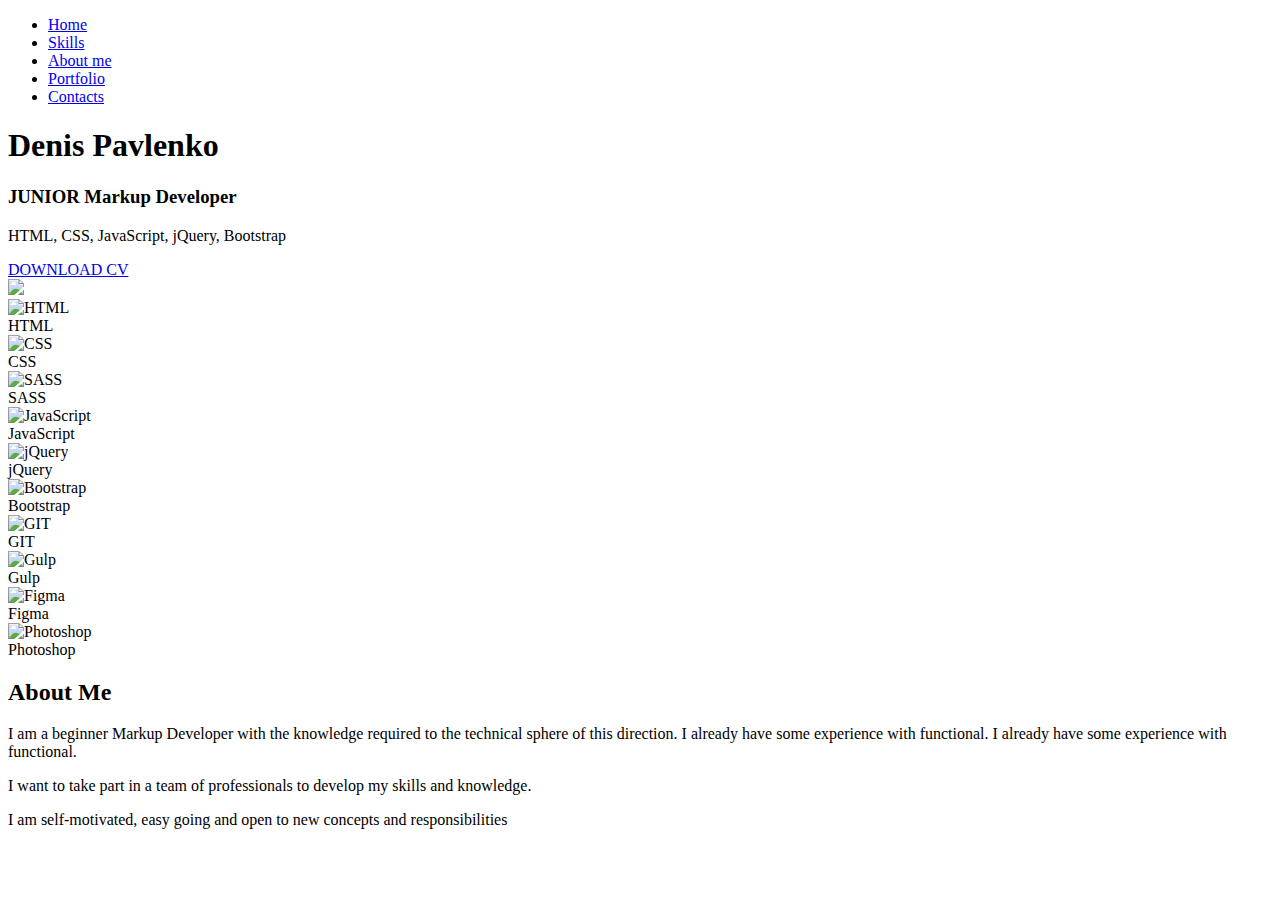
==== my-cv/index.html @ 824052bf "added new folder my-cv3" ====
<!DOCTYPE html>
<html lang="en">

<head>
   <meta charset="UTF-8">
   <link rel="icon" href="#">
   <meta http-equiv="X-UA-Compatible" content="IE=edge">
   <meta name="viewport" content="width=device-width, initial-scale=1.0">
   <title>Denis Pavlenko</title>
</head>

<body>
   <header id="top" class="header">
      <nav class="header__menu">
         <ul class="header__menu_list">
            <li class="header__menu_item">
               <a href="#top" class="header__menu_link">
                  Home
               </a>
            </li>

            <li class="header__menu_item">
               <a href="#skills" class="header__menu_link">
                  Skills
               </a>
            </li>

            <li class="header__menu_item">
               <a href="#about" class="header__menu_link">
                  About me
               </a>
            </li>

            <li class="header__menu_item">
               <a href="#portfolio" class="header__menu_link">
                  Portfolio
               </a>
            </li>

            <li class="header__menu_item">
               <a href="#contact" class="header__menu_link">
                  Contacts
               </a>
            </li>
         </ul>
      </nav>
   </header>

   <main>
      <section class="wrapper__hero">
         <div class="container">
            <div class="hero">
               <div class="hero__left-column">
                  <h1>Denis Pavlenko</h1>

                  <h3 class="hero__left-column_text">
                     JUNIOR Markup Developer
                  </h3>

                  <p class="hero__left-column_skills">
                     HTML, CSS, JavaScript, jQuery, Bootstrap
                  </p>

                  <a class="btn__donwload" href="#" download="CV_Denis_Pavlenko" target="_blank">
                     DOWNLOAD CV
                  </a>
               </div>

               <div class="hero__right-column">
                  <img src="./img/hero/hero.png">
               </div>
            </div>
         </div>
      </section>

      <section id="skills" class="skills container">
         <div class="skills__row">
            <div class="skills__row_box">
               <div>
                  <img src="./img/skils/html.png" alt="HTML">
               </div>

               <span>HTML</span>
            </div>

            <div class="skills__row_box">
               <div>
                  <img src="./img/skils/css.png" alt="CSS">
               </div>

               <span>CSS</span>
            </div>

            <div class="skills__row_box">
               <div>
                  <img src="./img/skils/sass.png" alt="SASS">
               </div>

               <span>SASS</span>
            </div>

            <div class="skills__row_box">
               <div>
                  <img src="./img/skils/js.png" alt="JavaScript">
               </div>

               <span>JavaScript</span>
            </div>

            <div class="skills__row_box">
               <div>
                  <img src="./img/skils/jQuery.png" alt="jQuery">
               </div>

               <span>jQuery</span>
            </div>

            <div class="skills__row_box">
               <div>
                  <img src="./img/skils/bootstrap.png" alt="Bootstrap">
               </div>

               <span>Bootstrap</span>
            </div>

            <div class="skills__row_box">
               <div>
                  <img src="./img/skils/git.png" alt="GIT">
               </div>

               <span>GIT</span>
            </div>

            <div class="skills__row_box">
               <div>
                  <img src="./img/skils/gulp.png" alt="Gulp">
               </div>

               <span>Gulp</span>
            </div>

            <div class="skills__row_box">
               <div>
                  <img src="./img/skils/figma.png" alt="Figma">
               </div>

               <span>Figma</span>
            </div>

            <div class="skills__row_box">
               <div>
                  <img src="./img/skils/photoshop.png" alt="Photoshop">
               </div>

               <span>Photoshop</span>
            </div>
         </div>
      </section>

      <section id="about" class="about container">
         <div class="about__wrapper">
               <div class="about__box">
                  <h2 class="about__box_title">
                     <span class="about__box_title">About Me</span>
                  </h2>

                  <p>
                     I am a beginner Markup Developer with the knowledge
                     required to the technical sphere of this direction. I already
                     have some experience with functional. I already have some experience with functional.
                  </p>

                  <p>
                     I want to take part in a team of professionals to develop my
                     skills and knowledge.
                  </p>

                  <p>
                     I am self-motivated, easy going and open to new concepts
                     and responsibilities
                  </p>
               </div>
         </div>
      </section>
   </main>
</body>
</html>
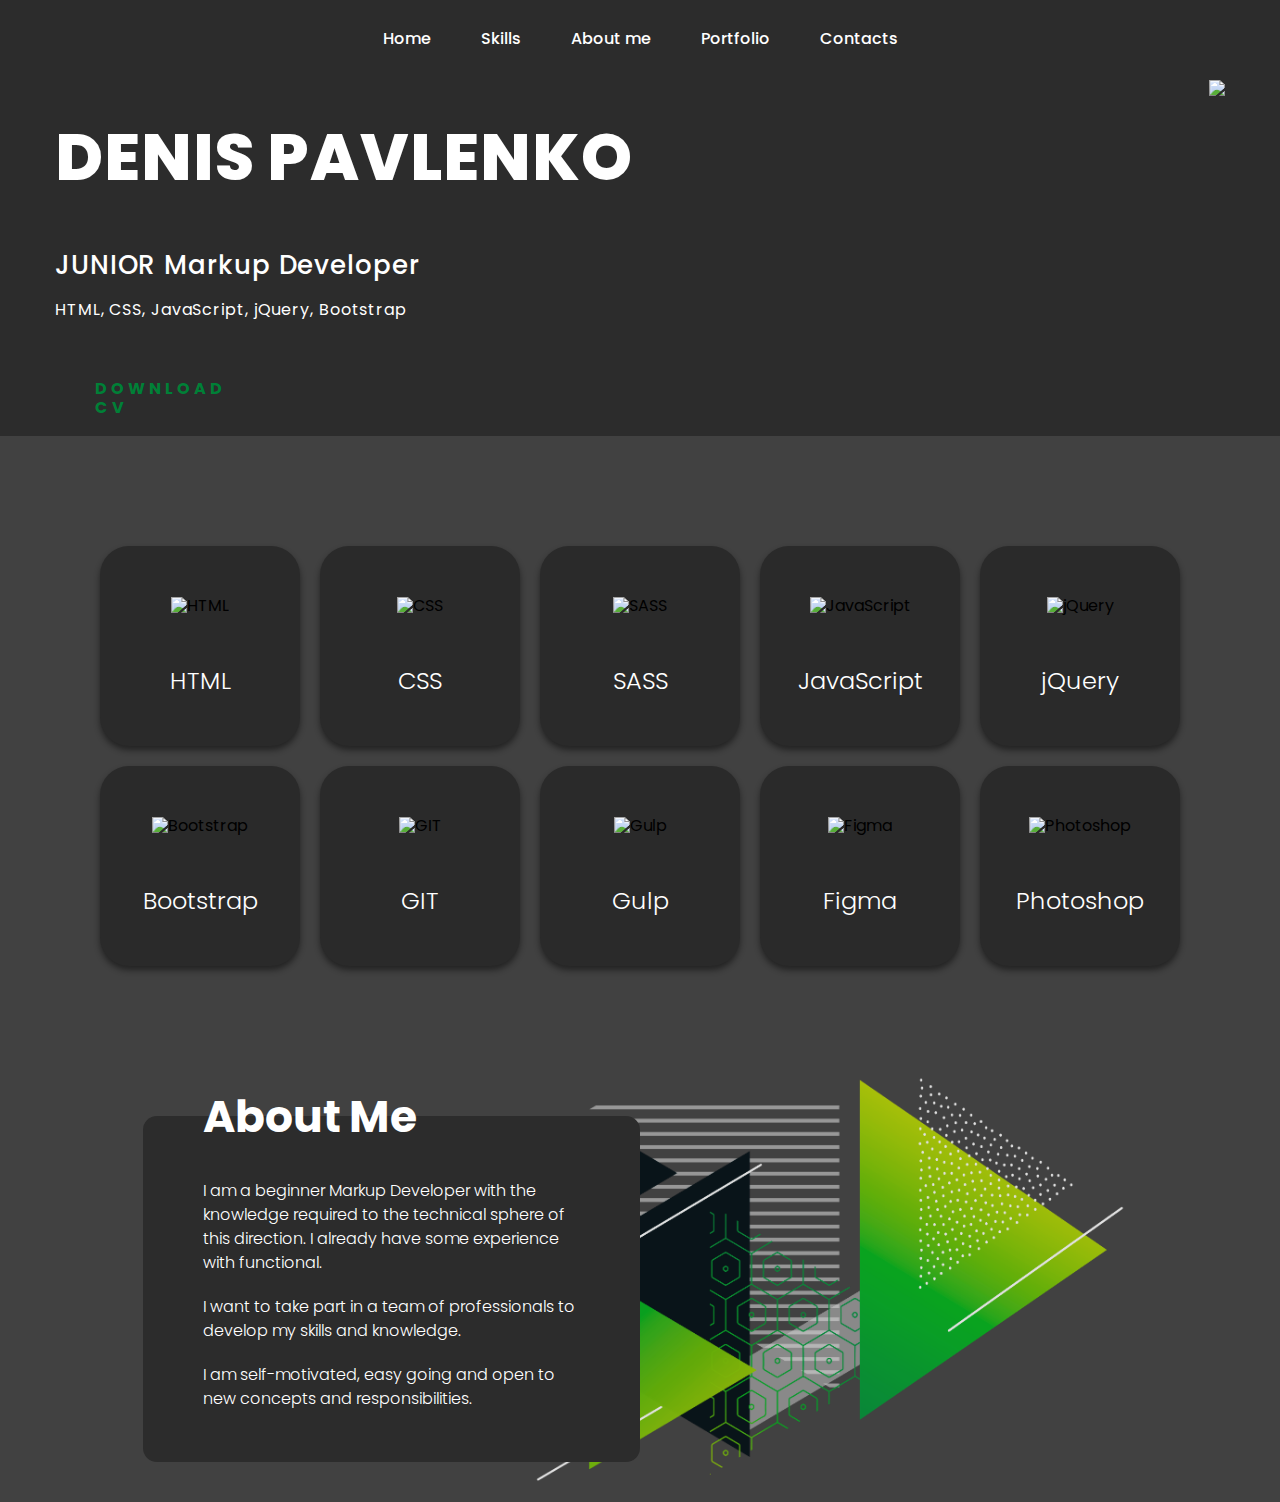
==== commit e9767cca: "added styles cv" ====
--- a/my-cv/index.html
+++ b/my-cv/index.html
@@ -6,182 +6,198 @@
    <link rel="icon" href="#">
    <meta http-equiv="X-UA-Compatible" content="IE=edge">
    <meta name="viewport" content="width=device-width, initial-scale=1.0">
+   <link type="Image/x-icon" href="./img/icon-dp.png" rel="icon">
    <title>Denis Pavlenko</title>
+   <link rel="stylesheet" href="./style/style.css">
 </head>
 
 <body>
-   <header id="top" class="header">
-      <nav class="header__menu">
-         <ul class="header__menu_list">
-            <li class="header__menu_item">
-               <a href="#top" class="header__menu_link">
-                  Home
-               </a>
-            </li>
-
-            <li class="header__menu_item">
-               <a href="#skills" class="header__menu_link">
-                  Skills
-               </a>
-            </li>
-
-            <li class="header__menu_item">
-               <a href="#about" class="header__menu_link">
-                  About me
-               </a>
-            </li>
-
-            <li class="header__menu_item">
-               <a href="#portfolio" class="header__menu_link">
-                  Portfolio
-               </a>
-            </li>
-
-            <li class="header__menu_item">
-               <a href="#contact" class="header__menu_link">
-                  Contacts
-               </a>
-            </li>
-         </ul>
-      </nav>
-   </header>
+   <section class="header">
+      <div class="container">
+         <header id="top" class="header__wrapper">
+            <nav class="header__menu">
+               <ul class="header__list">
+                  <li class="header__list-item">
+                     <a href="#top">Home</a>
+                  </li>
+
+                  <li class="header__list-item">
+                     <a href="#skills">Skills</a>
+                  </li>
+
+                  <li class="header__list-item">
+                     <a href="#about">About me</a>
+                  </li>
+
+                  <li class="header__list-item">
+                     <a href="#portfolio">Portfolio</a>
+                  </li>
+
+                  <li class="header__list-item">
+                     <a href="#contact">Contacts</a>
+                  </li>
+               </ul>
+            </nav>
+         </header>
+      </div>
+   </section>
 
    <main>
-      <section class="wrapper__hero">
+      <section class="hero">
          <div class="container">
-            <div class="hero">
+            <div class="hero__wrapper">
                <div class="hero__left-column">
-                  <h1>Denis Pavlenko</h1>
-
-                  <h3 class="hero__left-column_text">
-                     JUNIOR Markup Developer
-                  </h3>
-
-                  <p class="hero__left-column_skills">
-                     HTML, CSS, JavaScript, jQuery, Bootstrap
-                  </p>
-
-                  <a class="btn__donwload" href="#" download="CV_Denis_Pavlenko" target="_blank">
-                     DOWNLOAD CV
-                  </a>
+                  <div class="hero__title">
+                     <h1>Denis Pavlenko</h1>
+                  </div>
+                  <div class="hero__subtitle">
+                     <h3>JUNIOR Markup Developer</h3>
+                  </div>
+                  <div class="hero__description">
+                     <p>HTML, CSS, JavaScript, jQuery, Bootstrap</p>
+                  </div>
+                  <div class="donwload">
+                     <a class="btnDonwload" href="#" download="CV_Denis_Pavlenko" target="_blank">
+                        <span></span>
+                        <span></span>
+                        <span></span>
+                        <span></span>
+                        DOWNLOAD CV
+                     </a>
+                  </div>
                </div>
 
                <div class="hero__right-column">
-                  <img src="./img/hero/hero.png">
+                  <div class="hero__img-wrapper">
+                     <img src="./img/hero/hero.png">
+                  </div>
                </div>
             </div>
          </div>
       </section>
 
-      <section id="skills" class="skills container">
-         <div class="skills__row">
-            <div class="skills__row_box">
-               <div>
-                  <img src="./img/skils/html.png" alt="HTML">
-               </div>
-
-               <span>HTML</span>
-            </div>
-
-            <div class="skills__row_box">
-               <div>
-                  <img src="./img/skils/css.png" alt="CSS">
-               </div>
-
-               <span>CSS</span>
-            </div>
-
-            <div class="skills__row_box">
-               <div>
-                  <img src="./img/skils/sass.png" alt="SASS">
-               </div>
-
-               <span>SASS</span>
-            </div>
-
-            <div class="skills__row_box">
-               <div>
-                  <img src="./img/skils/js.png" alt="JavaScript">
-               </div>
-
-               <span>JavaScript</span>
-            </div>
-
-            <div class="skills__row_box">
-               <div>
-                  <img src="./img/skils/jQuery.png" alt="jQuery">
-               </div>
-
-               <span>jQuery</span>
-            </div>
-
-            <div class="skills__row_box">
-               <div>
-                  <img src="./img/skils/bootstrap.png" alt="Bootstrap">
-               </div>
-
-               <span>Bootstrap</span>
-            </div>
-
-            <div class="skills__row_box">
-               <div>
-                  <img src="./img/skils/git.png" alt="GIT">
-               </div>
-
-               <span>GIT</span>
-            </div>
-
-            <div class="skills__row_box">
-               <div>
-                  <img src="./img/skils/gulp.png" alt="Gulp">
-               </div>
-
-               <span>Gulp</span>
-            </div>
-
-            <div class="skills__row_box">
-               <div>
-                  <img src="./img/skils/figma.png" alt="Figma">
-               </div>
-
-               <span>Figma</span>
-            </div>
-
-            <div class="skills__row_box">
-               <div>
-                  <img src="./img/skils/photoshop.png" alt="Photoshop">
-               </div>
-
-               <span>Photoshop</span>
+      <section class="skills" id="skills">
+         <div class="container">
+            <div class="skills__box">
+               <!-- <div class="skills__row"> -->
+               <div class="skills__box-sm">
+                  <div class="slills__img-wrapper">
+                     <img src="./img/skils/html.png" alt="HTML">
+                  </div>
+
+                  <span>HTML</span>
+               </div>
+
+               <div class="skills__box-sm">
+                  <div>
+                     <img src="./img/skils/css.png" alt="CSS">
+                  </div>
+
+                  <span>CSS</span>
+               </div>
+
+               <div class="skills__box-sm">
+                  <div>
+                     <img src="./img/skils/sass.png" alt="SASS">
+                  </div>
+
+                  <span>SASS</span>
+               </div>
+
+               <div class="skills__box-sm">
+                  <div>
+                     <img src="./img/skils/js.png" alt="JavaScript">
+                  </div>
+
+                  <span>JavaScript</span>
+               </div>
+
+               <div class="skills__box-sm">
+                  <div>
+                     <img src="./img/skils/jQuery.png" alt="jQuery">
+                  </div>
+
+                  <span>jQuery</span>
+               </div>
+
+               <div class="skills__box-sm">
+                  <div>
+                     <img src="./img/skils/bootstrap.png" alt="Bootstrap">
+                  </div>
+
+                  <span>Bootstrap</span>
+               </div>
+
+               <div class="skills__box-sm">
+                  <div>
+                     <img src="./img/skils/git.png" alt="GIT">
+                  </div>
+
+                  <span>GIT</span>
+               </div>
+
+               <div class="skills__box-sm">
+                  <div>
+                     <img src="./img/skils/gulp.png" alt="Gulp">
+                  </div>
+
+                  <span>Gulp</span>
+               </div>
+
+               <div class="skills__box-sm">
+                  <div>
+                     <img src="./img/skils/figma.png" alt="Figma">
+                  </div>
+
+                  <span>Figma</span>
+               </div>
+
+               <div class="skills__box-sm">
+                  <div>
+                     <img src="./img/skils/photoshop.png" alt="Photoshop">
+                  </div>
+
+                  <span>Photoshop</span>
+               </div>
+               <!-- </div> -->
             </div>
          </div>
       </section>
 
-      <section id="about" class="about container">
-         <div class="about__wrapper">
+      <section class="about" id="about">
+         <div class="container">
+            <div class="about__wrapper">
                <div class="about__box">
-                  <h2 class="about__box_title">
-                     <span class="about__box_title">About Me</span>
-                  </h2>
-
-                  <p>
-                     I am a beginner Markup Developer with the knowledge
-                     required to the technical sphere of this direction. I already
-                     have some experience with functional. I already have some experience with functional.
-                  </p>
-
-                  <p>
-                     I want to take part in a team of professionals to develop my
-                     skills and knowledge.
-                  </p>
-
-                  <p>
-                     I am self-motivated, easy going and open to new concepts
-                     and responsibilities
-                  </p>
-               </div>
+                  <div class="about__title">
+                     <h2>About Me</h2>
+                  </div>
+
+                  <div class="about__description">
+                     <p>
+                        I am a beginner Markup Developer with the knowledge
+                        required to the technical sphere of this direction. I already
+                        have some experience with functional.
+                     </p>
+                     <p>
+                        I want to take part in a team of professionals to develop my
+                        skills and knowledge.
+                     </p>
+                     <p>
+                        I am self-motivated, easy going and open to new concepts
+                        and responsibilities.
+                     </p>
+                  </div>
+               </div>
+
+               <div class="about__background">
+                  <div class="about__img-wrapper">
+                     <img src="./img/about/about.png" alt="about">
+                  </div>
+               </div>
+            </div>
          </div>
       </section>
    </main>
 </body>
+
 </html>--- a/my-cv/style/style.css
+++ b/my-cv/style/style.css
@@ -0,0 +1,8 @@
+@import url('https://fonts.googleapis.com/css2?family=Poppins:wght@300;400;500;700;800&display=swap');
+@import "./normalize.css";
+@import "./variables.css";
+@import "./general.css";
+@import "./header.css";
+@import "./hero.css";
+@import "./skills.css";
+@import "./about.css";